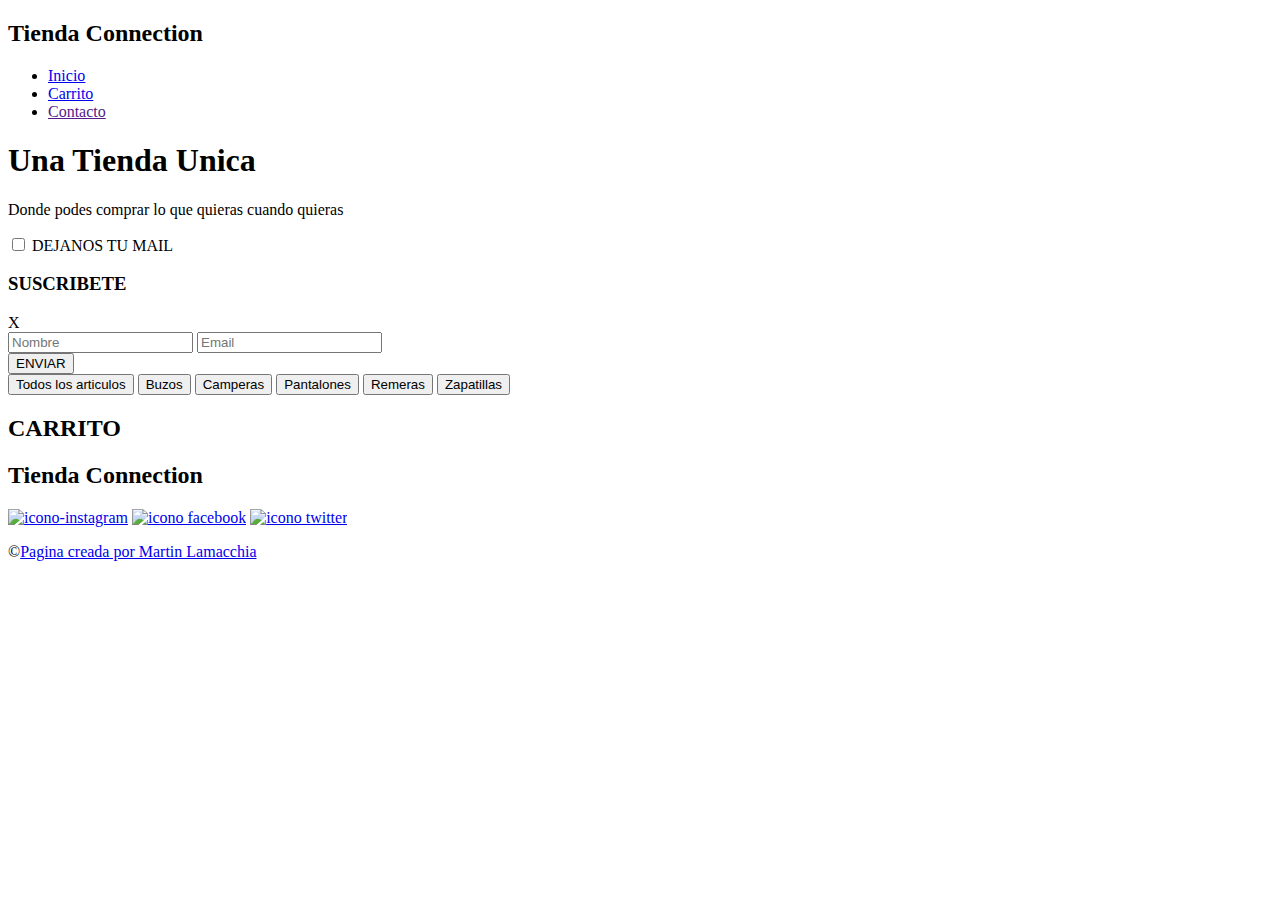
==== index.html @ 051a3e50 "Incluyendo librerias al proyecto" ====
<!DOCTYPE html>
<html lang="en">

<head>
    <meta charset="UTF-8">
    <meta http-equiv="X-UA-Compatible" content="IE=edge">
    <meta name="viewport" content="width=device-width, initial-scale=1.0">
    <link rel="stylesheet" href="https://cdnjs.cloudflare.com/ajax/libs/animate.css/4.1.1/animate.min.css"/>
    <link rel="stylesheet" type="text/css" href="https://cdn.jsdelivr.net/npm/toastify-js/src/toastify.min.css">
    <link rel="stylesheet" href="./css/style.css">
    <script src="https://cdn.jsdelivr.net/npm/sweetalert2@11.6.16/dist/sweetalert2.all.min.js"></script>
    <title>Tienda Connection</title>
</head>

<body>
    <div class="grid_container">
        <header>
            <h2>Tienda Connection</h2>
            <nav>
                <ul>
                    <li><a href="./index.html">Inicio</a></li>
                    <li><a href="#titulo_carrito">Carrito</a></li>
                    <li><a href="">Contacto</a></li>
                </ul>
            </nav>
        </header>
        <main>
            <section>
                <div class="hero">
                    <h1>Una Tienda Unica</h1>
                    <p>Donde podes comprar lo que quieras cuando quieras</p>
                    <div id="hero_boton" class="hero__boton">
                        <input type="checkbox" id="btn-popup">
                        <label id="dejanos_tu_mail" for="btn-popup" class="btn__abrir-popup">DEJANOS TU MAIL</label>
                        <div id="popup__container" class="popup__container">
                            <div id="ventana_emergente" class="ventana__emergente-popup">
                                <h3>SUSCRIBETE</h3>
                                <label for="btn-popup">X</label>
                                <div class="popup__contenido">
                                    <input type="text" placeholder="Nombre" id="suscribite_nombre">
                                    <input type="email" placeholder="Email" id="suscribite_email">
                                </div>
                                <div class="ventana__emergente-boton">
                                    <button id="suscribite_enviar" class="btn-enviar">ENVIAR</button>
                                </div>
                            </div>
                        </div>
                    </div>
                </div>
            </section>
            <section class="menu">
                <button id="todos" class="menu_categoria activo">Todos los articulos</button>
                <button id="buzos" class="menu_categoria">Buzos</button>
                <button id="camperas" class="menu_categoria">Camperas</button>
                <button id="pantalones" class="menu_categoria">Pantalones</button>
                <button id="remeras" class="menu_categoria">Remeras</button>
                <button id="zapatillas" class="menu_categoria">Zapatillas</button>
            </section>



            <section id="productos_container" class="productos_container">
                <!-- PRODUCTOS INSERTADOS CON JS -->
            </section>


            <!-- CARRITO DE COMPRAS -->
            <section id="carrito" class="carrito">
                <h2 id="titulo_carrito" class="titulo_carrito">CARRITO</h2>
                <div id="productos_carrito" class="productos_carrito">
                    <!-- ACA VAN LOS PRODUCTOS AGREADOS AL CARRITO RENDERISADOS DE JS -->
                </div>
                <div class="comprar_carrito">
                    <!-- TOTAL Y BTN COMPRAR AGREGADOS DESDE JS -->
                </div>
            </section>

        </main>
        <footer>
            <div class="footer__conteiner">
                <h2>Tienda Connection</h2>
                <div class="footer__redes">
                    <a id="instagram" href="https://www.instagram.com" target="_blank"><img
                            src="./img/instagram.png" alt="icono-instagram" width="40px"></a>
                    <a href="https://www.facebook.com/" target="_blank"><img src="./img/facebook.png"
                            alt="icono facebook" width="47px"></a>
                    <a href="https://twitter.com/?lang=es" target="_blank"><img src="./img/twitter.png"
                            alt="icono twitter" width="47px"></a>
                </div>
            </div>
            <div class="footer__gitml">
                <p>&copy;<a href="https://github.com/MartinLamacchia?tab=repositories" target="_blank">Pagina creada por
                        Martin Lamacchia</a></p>
            </div>
        </footer>
    </div>
    <script type="text/javascript" src="https://cdn.jsdelivr.net/npm/toastify-js"></script>
    <script src="sweetalert2.all.min.js"></script>
    <script src="./js/appb.js"></script>
</body>

</html>
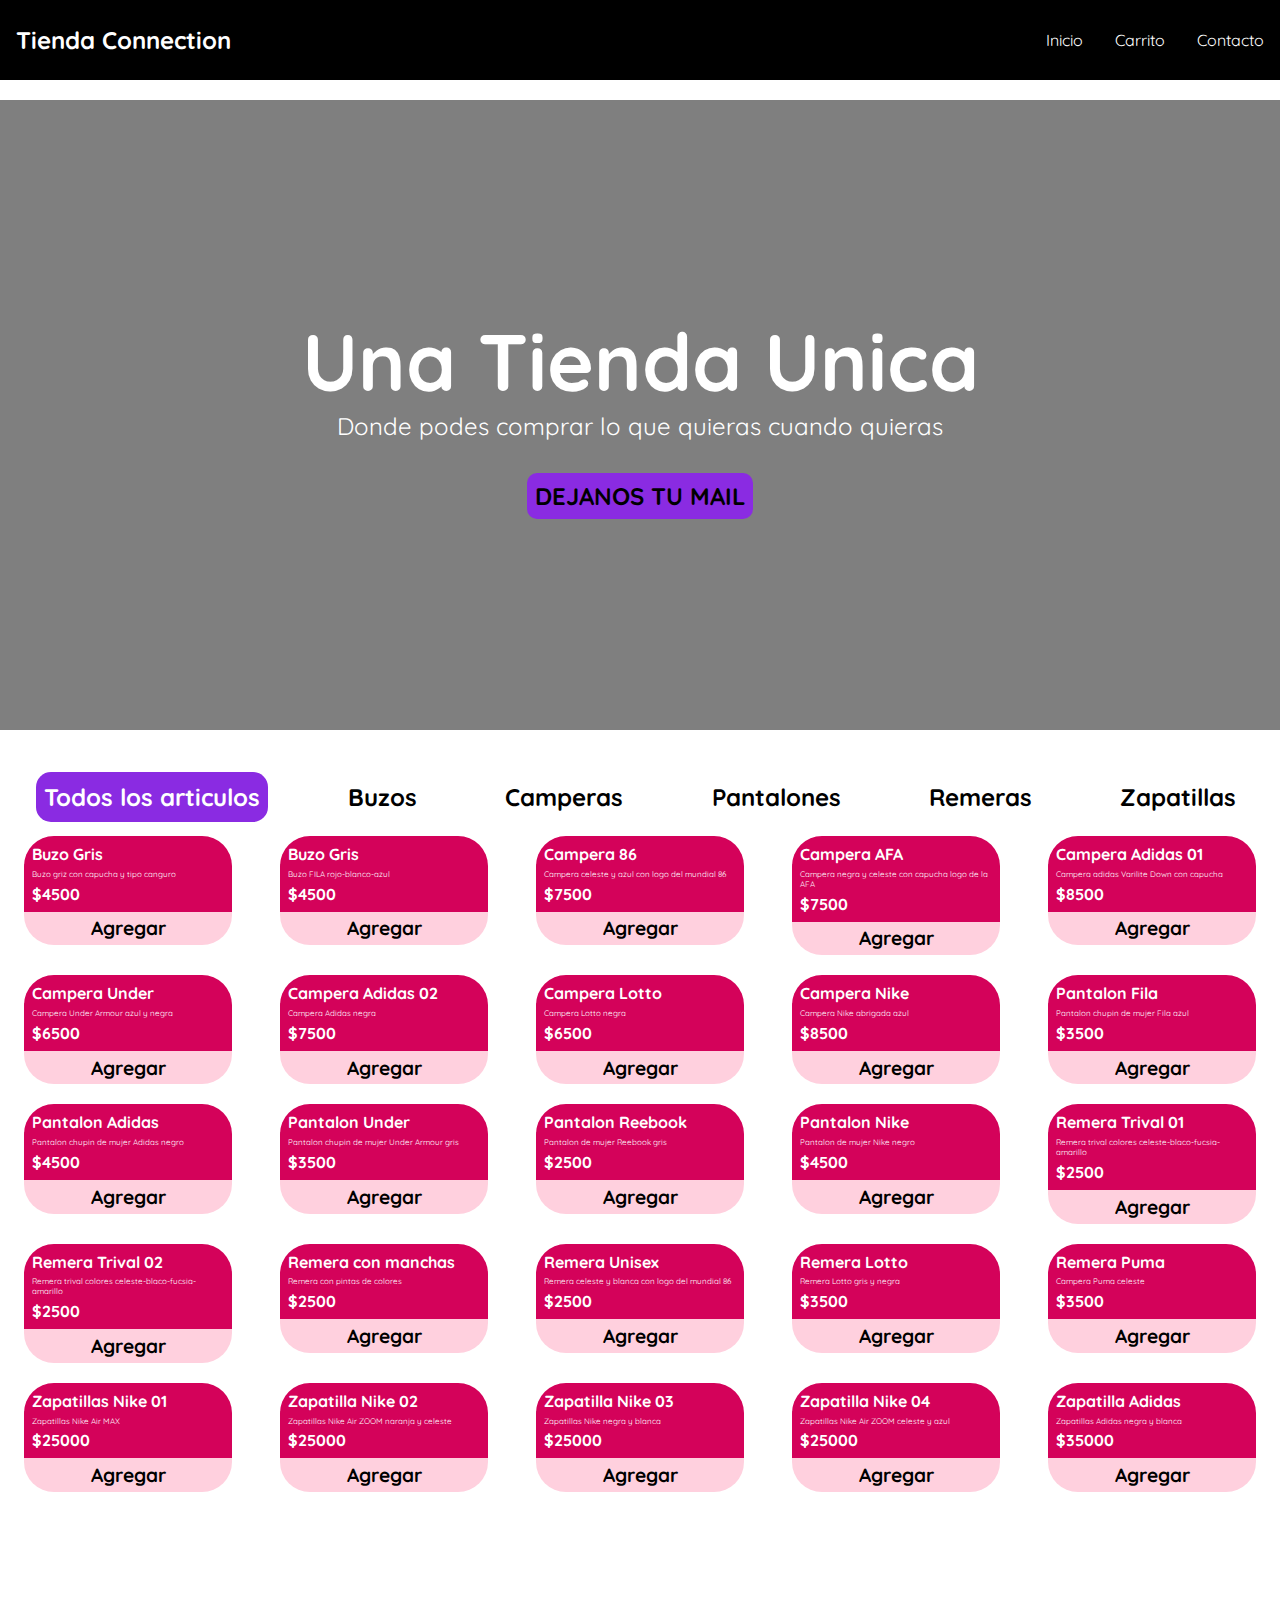
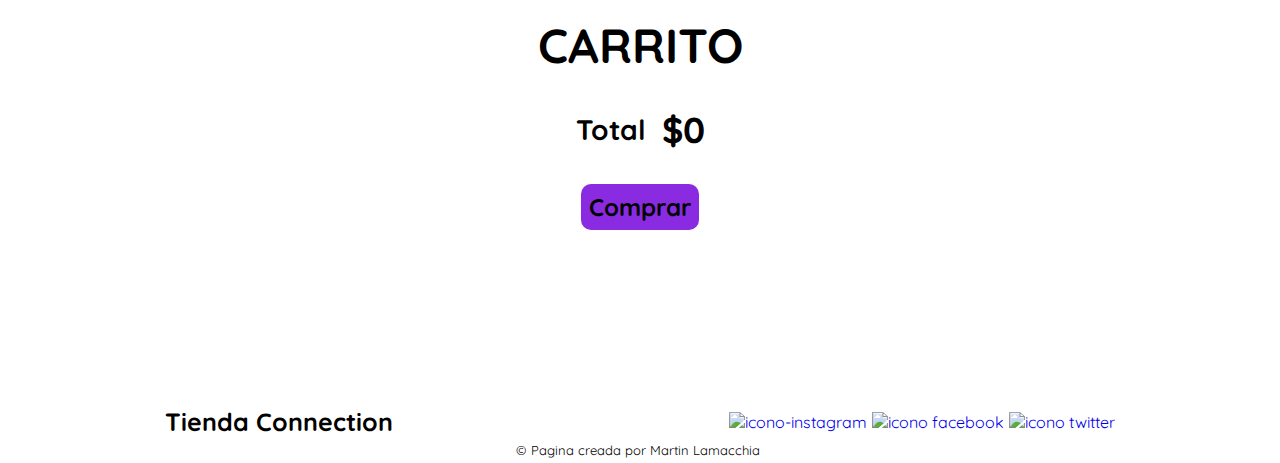
==== commit 8956d352: "Pagina de contacto" ====
--- a/index.html
+++ b/index.html
@@ -5,7 +5,7 @@
     <meta charset="UTF-8">
     <meta http-equiv="X-UA-Compatible" content="IE=edge">
     <meta name="viewport" content="width=device-width, initial-scale=1.0">
-    <link rel="stylesheet" href="https://cdnjs.cloudflare.com/ajax/libs/animate.css/4.1.1/animate.min.css"/>
+    <link rel="stylesheet" href="https://cdnjs.cloudflare.com/ajax/libs/animate.css/4.1.1/animate.min.css" />
     <link rel="stylesheet" type="text/css" href="https://cdn.jsdelivr.net/npm/toastify-js/src/toastify.min.css">
     <link rel="stylesheet" href="./css/style.css">
     <script src="https://cdn.jsdelivr.net/npm/sweetalert2@11.6.16/dist/sweetalert2.all.min.js"></script>
@@ -14,15 +14,22 @@
 
 <body>
     <div class="grid_container">
+
         <header>
-            <h2>Tienda Connection</h2>
-            <nav>
-                <ul>
-                    <li><a href="./index.html">Inicio</a></li>
-                    <li><a href="#titulo_carrito">Carrito</a></li>
-                    <li><a href="">Contacto</a></li>
-                </ul>
-            </nav>
+            <div class="header_container">
+                <div class="api_clima">
+                </div>
+                <div class="menu_container">
+                    <h2>Tienda Connection</h2>
+                    <nav>
+                        <ul>
+                            <li><a href="./index.html">Inicio</a></li>
+                            <li><a href="#titulo_carrito">Carrito</a></li>
+                            <li><a href="./pages/contacto.html">Contacto</a></li>
+                        </ul>
+                    </nav>
+                </div>
+            </div>
         </header>
         <main>
             <section>
@@ -80,8 +87,8 @@
             <div class="footer__conteiner">
                 <h2>Tienda Connection</h2>
                 <div class="footer__redes">
-                    <a id="instagram" href="https://www.instagram.com" target="_blank"><img
-                            src="./img/instagram.png" alt="icono-instagram" width="40px"></a>
+                    <a id="instagram" href="https://www.instagram.com" target="_blank"><img src="./img/instagram.png"
+                            alt="icono-instagram" width="40px"></a>
                     <a href="https://www.facebook.com/" target="_blank"><img src="./img/facebook.png"
                             alt="icono facebook" width="47px"></a>
                     <a href="https://twitter.com/?lang=es" target="_blank"><img src="./img/twitter.png"
@@ -96,7 +103,7 @@
     </div>
     <script type="text/javascript" src="https://cdn.jsdelivr.net/npm/toastify-js"></script>
     <script src="sweetalert2.all.min.js"></script>
-    <script src="./js/appb.js"></script>
+    <script src="./js/index.js"></script>
 </body>
 
 </html>--- a/css/style.css
+++ b/css/style.css
@@ -0,0 +1,563 @@
+@import url('https://fonts.googleapis.com/css2?family=Quicksand:wght@300;400;500;600;700&display=swap');
+
+* {
+    margin: 0;
+    padding: 0;
+    box-sizing: border-box;
+    font-family: 'Quicksand', sans-serif;
+    list-style: none;
+    text-decoration: none;
+}
+
+.grid_container {
+    display: grid;
+    grid-template-columns: 1fr auto 1fr;
+    grid-template-rows: 100px auto 100px;
+    gap: 0em 0em;
+    grid-template-areas:
+        "header header header"
+        "main main main"
+        "footer footer footer";
+}
+
+
+/* HEADER */
+
+header {
+    width: 100%;
+    grid-area: header;
+}
+
+.header_container {
+    width: 100%;
+    display: flex;
+    flex-direction: column;
+}
+
+.api_clima {
+    width: 100%;
+}
+
+.api_clima_js {
+    width: 100%;
+    font-size: 0.7rem;
+    display: flex;
+    justify-content: center;
+    align-items: center;
+    gap: 1rem;
+    background-color: #7d02f7;
+}
+
+.api_clima_js img {
+    width: 1.5rem;
+}
+
+.menu_container {
+    width: 100%;
+    height: 5rem;
+    display: flex;
+    justify-content: space-between;
+    align-items: center;
+    background-color: black;
+}
+
+header h2 {
+    margin: 0 1rem;
+    color: white;
+}
+
+header nav ul {
+    width: 20%;
+    display: flex;
+}
+
+header nav ul li {
+    margin: 0 1rem;
+    display: flex;
+}
+
+header nav ul li a {
+    color: white;
+    display: flex;
+}
+
+header nav ul li a span {
+    margin: 0 0 0 0.4rem;
+}
+
+
+
+/* MAIN */
+
+main {
+    grid-area: main;
+}
+
+.hero {
+    width: 100%;
+    height: 70vh;
+    display: flex;
+    justify-content: center;
+    align-items: center;
+    flex-direction: column;
+    background-image: linear-gradient(0deg,
+            rgba(0, 0, 0, 0.5),
+            rgba(0, 0, 0, 0.5)),
+        url(../img/img-fondo.jpg);
+    background-repeat: no-repeat;
+    background-size: cover;
+    background-position: center center;
+    color: white;
+}
+
+.hero h1 {
+    font-size: 5rem;
+}
+
+.hero p {
+    font-size: 1.5rem;
+}
+
+.hero__boton {
+    width: 100%;
+    display: flex;
+    justify-content: center;
+    align-items: center;
+    margin-top: 2rem;
+}
+
+.btn__abrir-popup {
+    padding: 0.5rem;
+    border: none;
+    color: black;
+    background: #8a2be2;
+    border-radius: 10px;
+    font-family: 'Quicksand', sans-serif;
+    font-size: 1.5rem;
+    font-weight: bolder;
+    cursor: pointer;
+    transition: .3s ease all;
+}
+
+.btn__abrir-popup:hover {
+    background-color: #d4025a;
+    color: white;
+    transform: scale(1.06);
+}
+
+.popup__container {
+    width: 100%;
+    height: 100%;
+    display: flex;
+    justify-content: center;
+    align-items: center;
+    position: fixed;
+    top: 0;
+    left: 0;
+    background: rgba(0, 0, 0, 0.5);
+    transition: all 500ms ease;
+    opacity: 0;
+    visibility: hidden;
+}
+
+.ventana__emergente-popup {
+    width: 25rem;
+    height: 19rem;
+    background: #ffffff;
+    box-shadow: 11px 10px 22px 8px rgba(0, 0, 0, 0.71);
+    -webkit-box-shadow: 11px 10px 22px 8px rgba(0, 0, 0, 0.71);
+    -moz-box-shadow: 11px 10px 22px 8px rgba(0, 0, 0, 0.71);
+    transition: all 700ms ease;
+    transform: translateY(-30%);
+    border-radius: 10px;
+}
+
+.ventana__emergente-popup h2 {
+    color: black;
+    font-size: 2.5rem;
+    text-align: center;
+    margin-top: 6rem;
+}
+
+.ventana__emergente-popup h3 {
+    text-align: center;
+    font-size: 3rem;
+    margin-top: 2.5rem;
+    color: black;
+}
+
+.ventana__emergente-popup label {
+    position: absolute;
+    text-align: center;
+    top: 5px;
+    right: 10px;
+    color: #7d02f7;
+    font-weight: bolder;
+    cursor: pointer;
+}
+
+.popup__contenido {
+    width: 80%;
+    height: 150px;
+    margin-left: 10%;
+    display: flex;
+    flex-direction: column;
+    justify-content: center;
+}
+
+.popup__contenido input {
+    padding: 0.8rem;
+    margin: 0.5rem 0rem;
+    border-radius: 5px;
+    z-index: 1;
+}
+
+.ventana__emergente-boton {
+    display: flex;
+    justify-content: center;
+    align-items: center;
+}
+
+.btn-enviar {
+    padding: 0.5rem;
+    border: none;
+    color: black;
+    background: #8a2be2;
+    border-radius: 5%;
+    font-family: 'Quicksand', sans-serif;
+    font-size: 1.5rem;
+    font-weight: bolder;
+    cursor: pointer;
+    transition: .3s ease all;
+}
+
+.btn-enviar:hover {
+    background-color: #d4025a;
+    color: white;
+    transform: scale(1.06);
+}
+
+#btn-popup:checked~.popup__container {
+    opacity: 1;
+    visibility: visible;
+    transform: translateY(5%);
+}
+
+.ventana__emergente-popup {
+    transform: translateY(-10%);
+}
+
+#btn-popup {
+    display: none;
+}
+
+.menu {
+    width: 100%;
+    height: 70px;
+    display: flex;
+    justify-content: space-around;
+    align-items: center;
+    margin: 2rem 0;
+}
+
+.menu_categoria {
+    height: 50px;
+    padding: 0.5rem;
+    border: none;
+    background-color: white;
+    color: black;
+    border-radius: 5%;
+    font-family: 'Quicksand', sans-serif;
+    font-size: 1.5rem;
+    font-weight: bolder;
+    cursor: pointer;
+    transition: .3s ease all;
+}
+
+.activo {
+    background-color: #8a2be2;
+    color: white;
+    border-radius: 15px;
+}
+
+.productos_container {
+    display: grid;
+    grid-template-columns: repeat(5, 1fr);
+    gap: 3rem;
+    margin: 0 1.5rem;
+}
+
+.imagen_producto {
+    max-width: 100%;
+
+}
+
+.contenido_producto {
+    color: white;
+    background-color: #d4025a;
+    border-top-left-radius: 30px;
+    border-top-right-radius: 30px;
+    padding: 0.5rem;
+    margin-top: -3rem;
+    position: relative;
+    display: flex;
+    flex-direction: column;
+    gap: 0.3rem;
+}
+
+.titulo_producto {
+    font-size: 1rem;
+}
+
+.descripcion_producto {
+    font-size: 0.5rem;
+}
+
+.precio_producto {
+    font-size: 1rem;
+}
+
+.boton_producto {
+    width: 100%;
+    padding: 0.3rem;
+    border: none;
+    color: black;
+    background-color: #ffd0de;
+    border-bottom-left-radius: 30px;
+    border-bottom-right-radius: 30px;
+    font-family: 'Quicksand', sans-serif;
+    font-size: 1.2rem;
+    font-weight: bolder;
+    cursor: pointer;
+    transition: .3s ease all;
+}
+
+.boton_producto:hover {
+    color: #d4025a;
+}
+
+
+.carrito {
+    width: 100%;
+    margin-top: 7.7rem;
+    display: flex;
+    justify-content: center;
+    flex-direction: column;
+    align-items: center;
+}
+
+.titulo_carrito {
+    font-size: 3rem;
+}
+
+
+.productos_carrito {
+    width: 80%;
+    margin-top: 1rem;
+    display: flex;
+    align-items: center;
+    flex-direction: column;
+
+}
+
+.productos_carrito input {
+    width: 40px;
+    border: none;
+    outline: 0;
+    font-size: 16px;
+    font-weight: 700;
+    background-color: #afdbf5
+}
+
+.productos_carrito-producto {
+    width: 80%;
+    margin: 0.5rem;
+    display: flex;
+    justify-content: space-between;
+    align-items: center;
+    background-color: #afdbf5;
+    border-radius: 30px;
+}
+
+.imagen_producto-carrito {
+    width: 4rem;
+    height: 4rem;
+    border-radius: 100%;
+}
+
+.trash_carrito {
+    padding: 0.5rem;
+    transition: all 300ms ease;
+}
+
+.trash_carrito:hover {
+    color: rgb(183, 43, 43);
+}
+
+.comprar_carrito {
+    display: flex;
+    justify-content: center;
+    align-items: center;
+    flex-direction: column;
+}
+
+.total_carrito {
+    display: flex;
+    justify-content: center;
+    align-items: center;
+    margin: 1rem;
+}
+
+.total_carrito {
+    gap: 1rem;
+    font-size: 1.5rem;
+}
+
+.comprar_carrito button {
+    margin-top: 1rem;
+    margin-bottom: 3rem;
+    padding: 0.5rem;
+    border: none;
+    color: black;
+    background: #8a2be2;
+    border-radius: 10px;
+    font-family: 'Quicksand', sans-serif;
+    font-size: 1.5rem;
+    font-weight: bolder;
+    cursor: pointer;
+    transition: .3s ease all;
+}
+
+.comprar_carrito button:hover {
+    background-color: #d4025a;
+    color: white;
+    transform: scale(1.06);
+}
+
+/* PAGES */
+
+.contacto__form--form {
+    width: 100%;
+    height: 87vh;
+    display: flex;
+    justify-content: center;
+    align-items: center;
+    flex-direction: column;
+    background-image: linear-gradient(0deg,
+            rgba(0, 0, 0, 0.5),
+            rgba(0, 0, 0, 0.5)),
+        url(../img/img_cargar3.jpg);
+    background-repeat: no-repeat;
+    background-size: cover;
+    background-position: center center;
+    color: white;
+    gap: 1rem;
+}
+
+.contacto__form--form input {
+    width: 40%;
+    background: none;
+    color: black;
+    font-size: 1rem;
+    padding: 0.6rem 0.3rem;
+    border: none;
+    outline: none;
+    border-bottom: 1px solid #8a2be2;
+    background-color: white;
+}
+
+.contacto__form--form textarea{
+    resize: none;
+    width: 40%;
+    height: 5rem;
+    border: none;
+    outline: none;
+    border-bottom: 1px solid #8a2be2;
+    background-color: white;
+}
+
+.enviar_formulario{
+    padding: 0.5rem 5rem;
+    border: none;
+    color: black;
+    background: #8a2be2;
+    border-radius: 10px;
+    font-family: 'Quicksand', sans-serif;
+    font-size: 1.5rem;
+    font-weight: bolder;
+    cursor: pointer;
+    transition: .3s ease all;
+}
+
+.enviar_formulario:hover{
+    background-color: #d4025a;
+    color: white;
+    transform: scale(1.06);
+}
+
+
+/* FOOTER */
+
+footer {
+    grid-area: footer;
+    width: 100%;
+    background-color: white;
+    margin-top: 8rem;
+}
+
+footer .footer__conteiner {
+    display: flex;
+    justify-content: space-around;
+    align-items: center;
+}
+
+
+footer h2 {
+    font-size: 25px;
+    color: #000000;
+}
+
+footer .footer__conteiner .footer__redes {
+    display: flex;
+    justify-content: space-evenly;
+    align-items: center;
+}
+
+footer .footer__conteiner .footer__redes a img {
+    width: 90%;
+    padding-left: 5px;
+}
+
+footer .footer__gitml {
+    font-size: 13px;
+}
+
+footer .footer__gitml p {
+    text-decoration: none;
+    text-align: center;
+    color: black;
+    border: 5px solid white;
+}
+
+footer .footer__gitml a {
+    text-decoration: none;
+    text-align: center;
+    color: black;
+    border: 5px solid white;
+}
+
+footer .footer__gitml:hover {
+    display: flex;
+    justify-content: center;
+    font-size: 18px;
+}
+
+footer .footer__gitml:hover a {
+    text-decoration: underline;
+    color: #304293;
+}
+
+footer .footer__gitml:hover p {
+    text-decoration: underline;
+    color: #304293;
+}